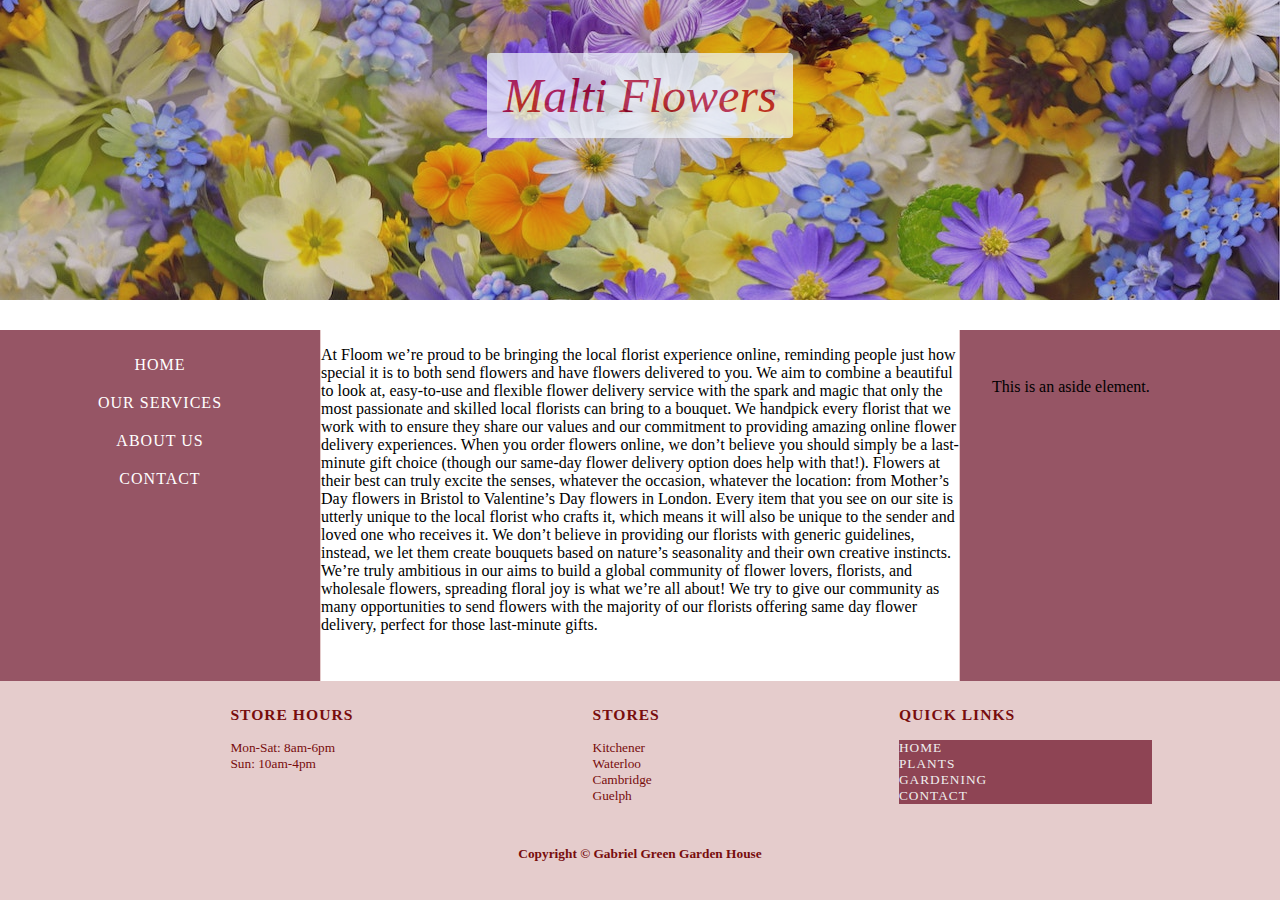
==== about.html @ d1742b84 "add files" ====
<!DOCTYPE html>
<html lang="en">
  <head>
    <meta charset="UTF-8" />
    <meta http-equiv="X-UA-Compatible" content="IE=edge" />
    <meta name="viewport" content="width=device-width, initial-scale=1.0" />
    <link rel="stylesheet" href="style.css" />
    <title>Malti Flowers - About Us</title>
  </head>
  <body>
    <div id="pagecontainer">
      <header>
        <h1><a href="index.html">Malti Flowers</a></h1>
      </header>
      <nav>
        <ul>
          <li><a href="index.html">Home</a></li>
          <li><a href="services.html">Our services</a></li>
          <li><a href="about.html">About us</a></li>
          <li><a href="contact.html">Contact</a></li>
        </ul>
      </nav>
      <main>
        <p>
          At Floom we’re proud to be bringing the local florist experience
          online, reminding people just how special it is to both send flowers
          and have flowers delivered to you. We aim to combine a beautiful to
          look at, easy-to-use and flexible flower delivery service with the
          spark and magic that only the most passionate and skilled local
          florists can bring to a bouquet. We handpick every florist that we
          work with to ensure they share our values and our commitment to
          providing amazing online flower delivery experiences. When you order
          flowers online, we don’t believe you should simply be a last-minute
          gift choice (though our same-day flower delivery option does help with
          that!). Flowers at their best can truly excite the senses, whatever
          the occasion, whatever the location: from Mother’s Day flowers in
          Bristol to Valentine’s Day flowers in London. Every item that you see
          on our site is utterly unique to the local florist who crafts it,
          which means it will also be unique to the sender and loved one who
          receives it. We don’t believe in providing our florists with generic
          guidelines, instead, we let them create bouquets based on nature’s
          seasonality and their own creative instincts. We’re truly ambitious in
          our aims to build a global community of flower lovers, florists, and
          wholesale flowers, spreading floral joy is what we’re all about! We
          try to give our community as many opportunities to send flowers with
          the majority of our florists offering same day flower delivery,
          perfect for those last-minute gifts.
        </p>
      </main>
      <aside>
        <p>This is an aside element.</p>
      </aside>
      <footer>
        <div class="item33">
          <h3>Store hours</h3>
          <ul>
            <li>Mon-Sat: 8am-6pm</li>
            <li>Sun: 10am-4pm</li>
          </ul>
        </div>
        <div class="item33">
          <h3>Stores</h3>
          <ul>
            <li>Kitchener</li>
            <li>Waterloo</li>
            <li>Cambridge</li>
            <li>Guelph</li>
          </ul>
        </div>
        <div class="item33">
          <h3>Quick links</h3>
          <nav>
            <ul>
              <li><a href="index.html">Home</a></li>
              <li><a href="plants.html">Plants</a></li>
              <li><a href="gardening.html">Gardening</a></li>
              <li><a href="contact.html">Contact</a></li>
            </ul>
          </nav>
        </div>
        <p id="copyright">Copyright &copy; Gabriel Green Garden House</p>
      </footer>
    </div>
  </body>
</html>
---- style.css ----
@import url("https://fonts.googleapis.com/css2?family=Lato&display=swap");

* {
  box-sizing: border-box;
}

body {
  margin: 0;
}

#pagecontainer {
  display: grid;
  grid-template-columns: 1fr 2fr 1fr;
  height: 100vh;
}

header {
  background-image: url("images/header.jpg");
  background-size: cover;
  background-position: center;
  grid-column: 1/-1;
  height: 300px;
}

nav {
  font-family: "Century Gothic", serif;
  text-align: center;
}

nav a {
  text-decoration: none;
  color: white;
  display: inline-block;
  padding: 10px 40px;
}

nav a:hover {
  text-shadow: 0px 0px 1px rgb(210, 210, 210);
  font-weight: 600;
}

aside,
nav {
  background-color: rgb(99 2 25 / 67%);
}

main {
  border-left: 1px solid rgba(125, 0, 0, 0.2);
  border-right: 1px solid rgba(125, 0, 0, 0.2);
}

header h1 {
  font-family: "Century Gothic", serif;
  font-size: 3em;
  font-weight: 500;
  line-height: 400%;
  text-align: center;
  margin: 0;
  background-color: rgba(55, 5, 72, 0.2);
  height: 100%;
}

header h1 a {
  text-decoration: none;
  color: #b5032c;
  opacity: 0.7;
  padding: 16px;
  text-shadow: 2px 2px 10px white;
  background-color: aliceblue;
  border-radius: 4px;
  font-style: italic;
}

section {
  font-family: "Century Gothic", serif;
}

#occasion {
  width: 100%;
  display: flex;
  flex-direction: column;
  margin: 32px auto;
}

#occasion {
  font-family: "Century Gothic", sans-serif;
}

.grid-occasion {
  display: grid;
  grid-template-columns: 1fr 1fr;
  width: 100%;
  height: 100%;
  margin-top: 24px;
}

.big-occasion {
  padding: 0 24px;
}

.big-occasion p {
  margin-bottom: 0;
}

.big-occasion img {
  width: 100%;
  height: 80%;
}

.other-occasion {
  display: grid;
  grid-template-columns: 1fr 1fr;
  gap: 16px;
  padding-right: 24px;
}

.other-occasion img {
  width: 100%;
  height: 80%;
}

.min-occasion {
  width: 100%;
  height: 100%;
}

.min-occasion h5 {
  margin-bottom: 0;
  margin-top: 10px;
}

#bundleup {
  display: flex;
  padding: 42px;
  font-family: "Gabriola", sans-serif;
  color: #520164;
}

#bundleup .content,
#bundleup .image {
  width: 50%;
}

#bundleup h2 {
  font-family: "Century Gothic", sans-serif;
  font-size: clamp(32px, 2em, 52px);
  margin-top: 0;
  margin-bottom: 16px;
}

#bundleup p {
  font-size: clamp(24px, 1em, 32px);
  margin: 0;
}

#bundleup img {
  width: 100%;
  height: 100%;
}

#bundleup .border_img {
  padding: 8px;
  width: 100%;
  height: 100%;
  position: relative;
}

#bundleup .border_img .frame {
  position: absolute;
  top: 0;
  left: 0;
}

#bundleup .border_img .front {
  padding: 2px;
  position: absolute;
  top: 5px;
  right: 8px;
}

#benefits {
  display: flex;
  padding: 42px;
  flex-direction: column;
  margin-bottom: 42px;
}

section .title {
  text-align: center;
  font-weight: 300;
  font-size: clamp(24px, 2em, 40px);
  font-family: "Century Gothic", sans-serif;
}

.benefits-container {
  display: flex;
  justify-content: space-around;
}

.benefits-item {
  display: flex;
  flex-direction: column;
  /* padding: 32px; */
  background-color: rgb(239, 239, 239);
  box-shadow: 0 5px 10px 2px rgb(170 178 198);
  font-family: "Lato", sans-serif;
  text-align: center;
  width: 33%;
}

.benefits-item img {
  width: 50px;
  height: 50px;
  margin: 0 auto;
}

.benefits-item h2 {
  font-size: clamp(20px, 1em, 32px);
}

.flip-card {
  background-color: transparent;
  width: 300px;
  height: 300px;
  perspective: 1000px;
}

.flip-card-inner {
  position: relative;
  width: 100%;
  height: 100%;
  text-align: center;
  transition: transform 0.6s;
  transform-style: preserve-3d;
  box-shadow: 0 4px 8px 0 rgba(0, 0, 0, 0.2);
}

.flip-card:hover .flip-card-inner {
  transform: rotateY(180deg);
}

.flip-card-front,
.flip-card-back {
  position: absolute;
  width: 100%;
  height: 100%;
  -webkit-backface-visibility: hidden;
  backface-visibility: hidden;
}

.flip-card-front {
  background-color: #bbb;
  color: black;
}

.flip-card-front img {
  width: 100%;
  height: 100%;
  position: relative;
}

.flip-card-front p {
  font-weight: 700;
  font-family: "Century Gothic", serif;
  font-size: 40px;
  background-color: #d4d0d58f;
  color: rgb(102 12 63);
  width: 100%;
  margin: 0;
  height: 100%;
  line-height: 290px;
  z-index: 999;
  position: absolute;
  text-align: center;
}

.flip-card-back {
  transform: rotateY(180deg);
  padding: 32px;
}

#testimonials h2 {
  color: white;
  font-family: "Century Gothic", serif;
  font-size: clamp(24px, 2em, 40px);
  text-align: center;
  margin: 0 0 24px 0;
  font-weight: 300;
}

.testimonials-item {
  padding: 32px;
  background-color: rgb(239, 239, 239);
  box-shadow: 0 2px 10px 2px rgb(170 178 198);
  font-family: "Century Gothic", serif;
  text-align: center;
  margin-bottom: 32px;
  margin-right: 24px;
}

.testimonials-item p {
  margin: 0;
}

.testimonials-item .testimonials-name {
  margin-top: 24px;
  font-weight: 600;
  text-align: right;
}

#newsletter {
  display: flex;
  flex-direction: column;
  padding: 32px;
  font-family: "Century Gothic", serif;
}

.newsletter-content {
  display: flex;
  flex-direction: column;
  margin: auto;
}

.newsletter-info {
  display: flex;
  margin-top: 24px;
}

.newsletter-info input {
  margin-right: 20px;
  width: 80%;
  padding: 8px;
  border: 1px solid rgba(125, 0, 0);
  border-radius: 4px;
}

.newsletter-info button {
  width: 20%;
  font-size: 16px;
  font-weight: 500;
  font-family: "Century Gothic", serif;
  background-color: rgba(125, 0, 0, 0.2);
  color: #780d0d;
  border: 1px solid rgba(125, 0, 0, 0.2);
  border-radius: 4px;
}

#collection {
  display: flex;
  flex-direction: column;
  width: 100%;
  padding: 42px 24px;
  background-color: rgb(248 247 247);
}

#collection .content {
  display: flex;
  margin: auto;
  justify-content: center;
  align-items: center;
}

#collection .content-container {
  width: 45%;
}

#collection .content p {
  margin-right: 32px;
}

#collection .content img {
  width: 300px;
  height: 300px;
  border-radius: 50%;
}

#compliments {
  width: 100%;
  padding: 0 32px;
  display: flex;
  justify-content: center;
  border: 1px solid #b5c1c5;
  margin: 32px auto;
}

#compliments .container {
  width: 100%;
}

#compliments .container ul {
  display: flex;
  width: 100%;
  justify-content: space-around;
}

#compliments .container ul li {
  list-style: none;
  text-transform: uppercase;
  color: #6f797d;
}

aside {
  padding: 32px;
}

#wrapper {
  width: 90%;
  margin: auto;
}

#categories {
  display: grid;
  grid-template-columns: 1fr 1fr 1fr;
  grid-gap: 40px;
  margin: 40px 0;
}

#categories img {
  width: 100%;
  object-fit: cover;
  margin-right: 20px;
}

#categories section {
  margin-bottom: 20px;
}

#categories section:nth-of-type(3) {
  grid-row: 1/3;
}

#categories h3 {
  margin-top: 0;
}

#heroimg {
  width: 100%;
  height: 300px;
  object-fit: cover;
  object-position: center;
}

h3,
nav a {
  text-transform: uppercase;
  letter-spacing: 1px;
}

ul {
  padding: 0;
  list-style: none;
}

.icon {
  display: block;
  font-size: 3em;
  color: rgb(35, 102, 12);
}

.item33 {
  display: inline-block;
  flex-grow: 1;
  padding-left: 10%;
}

.item25 {
  width: 23%;
  text-align: center;
  box-shadow: 0 0 20px #eee;
}

#multicol {
  display: flex;
  justify-content: space-between;
}

footer {
  font-family: "Century Gothic", serif;
  font-size: smaller;
  padding: 10px 10%;
  display: flex;
  flex-wrap: wrap;
  grid-column: 1/-1;
  background-color: rgba(125, 0, 0, 0.2);
  color: #780d0d;
}

footer nav a {
  color: #eee;
  display: block;
  padding: 0;
  text-align: left;
}

#copyright {
  font-family: "Century Gothic", serif;
  font-weight: 600;
  text-align: center;
  width: 100%;
}

.social-media {
  display: flex;
}

.fa {
  font-size: 22px;
  text-decoration: none;
  color: #575555;
}

.fa:not(:last-child) {
  margin-right: 24px;
}

/* tablet screen */
@media only screen and (max-width: 1024px) {
  #pagecontainer {
    display: block;
  }

  nav a {
    padding: 10px 30px;
  }

  nav ul {
    display: flex;
    justify-content: space-around;
    margin: 0;
  }

  nav li {
    display: inline-block;
  }

  footer nav ul li {
    display: block;
  }

  h1 {
    /* font-size: 2.5em; */
    line-height: 150%;
    margin: 32px 0;
  }

  table,
  form {
    width: 90%;
  }

  #categories section {
    width: 100%;
  }

  .benefits-container {
    flex-direction: column;
  }

  .benefits-item {
    margin: 32px auto 0;
  }

  .big-occasion {
    height: max-content;
    margin-bottom: 0;
  }
}

/* mobile screen */
@media only screen and (max-width: 760px) {
  .desktop {
    display: none;
  }

  .mobile {
    display: block;
  }

  nav {
    border-bottom: 1px solid rgb(158, 194, 143);
  }

  nav ul {
    flex-direction: column;
    margin: 0;
  }

  nav li {
    display: block;
  }

  #bundleup {
    flex-direction: column-reverse;
  }

  #benefits {
    width: 100%;
  }

  .benefits-container {
    flex-direction: column;
  }

  .benefits-item {
    width: 100%;
    margin-top: 32px;
  }

  .grid-occasion {
    grid-template-columns: 1fr;
  }

  .big-occasion {
    height: max-content;
    margin-bottom: 32px;
  }

  .other-occasion {
    margin-left: 24px;
  }

  #multicol {
    flex-wrap: wrap;
  }

  .item25 {
    width: 50%;
  }

  #categories {
    grid-template-columns: 1fr 1fr;
  }

  .item33 {
    float: none;
    display: block;
    width: 100%;
    text-align: center;
    padding: 0;
  }

  .social-media {
    justify-content: center;
  }

  .newsletter-info {
    flex-direction: column;
  }

  .newsletter-info input {
    width: 100%;
  }

  .newsletter-info button {
    width: max-content;
    margin: 16px auto;
  }
}
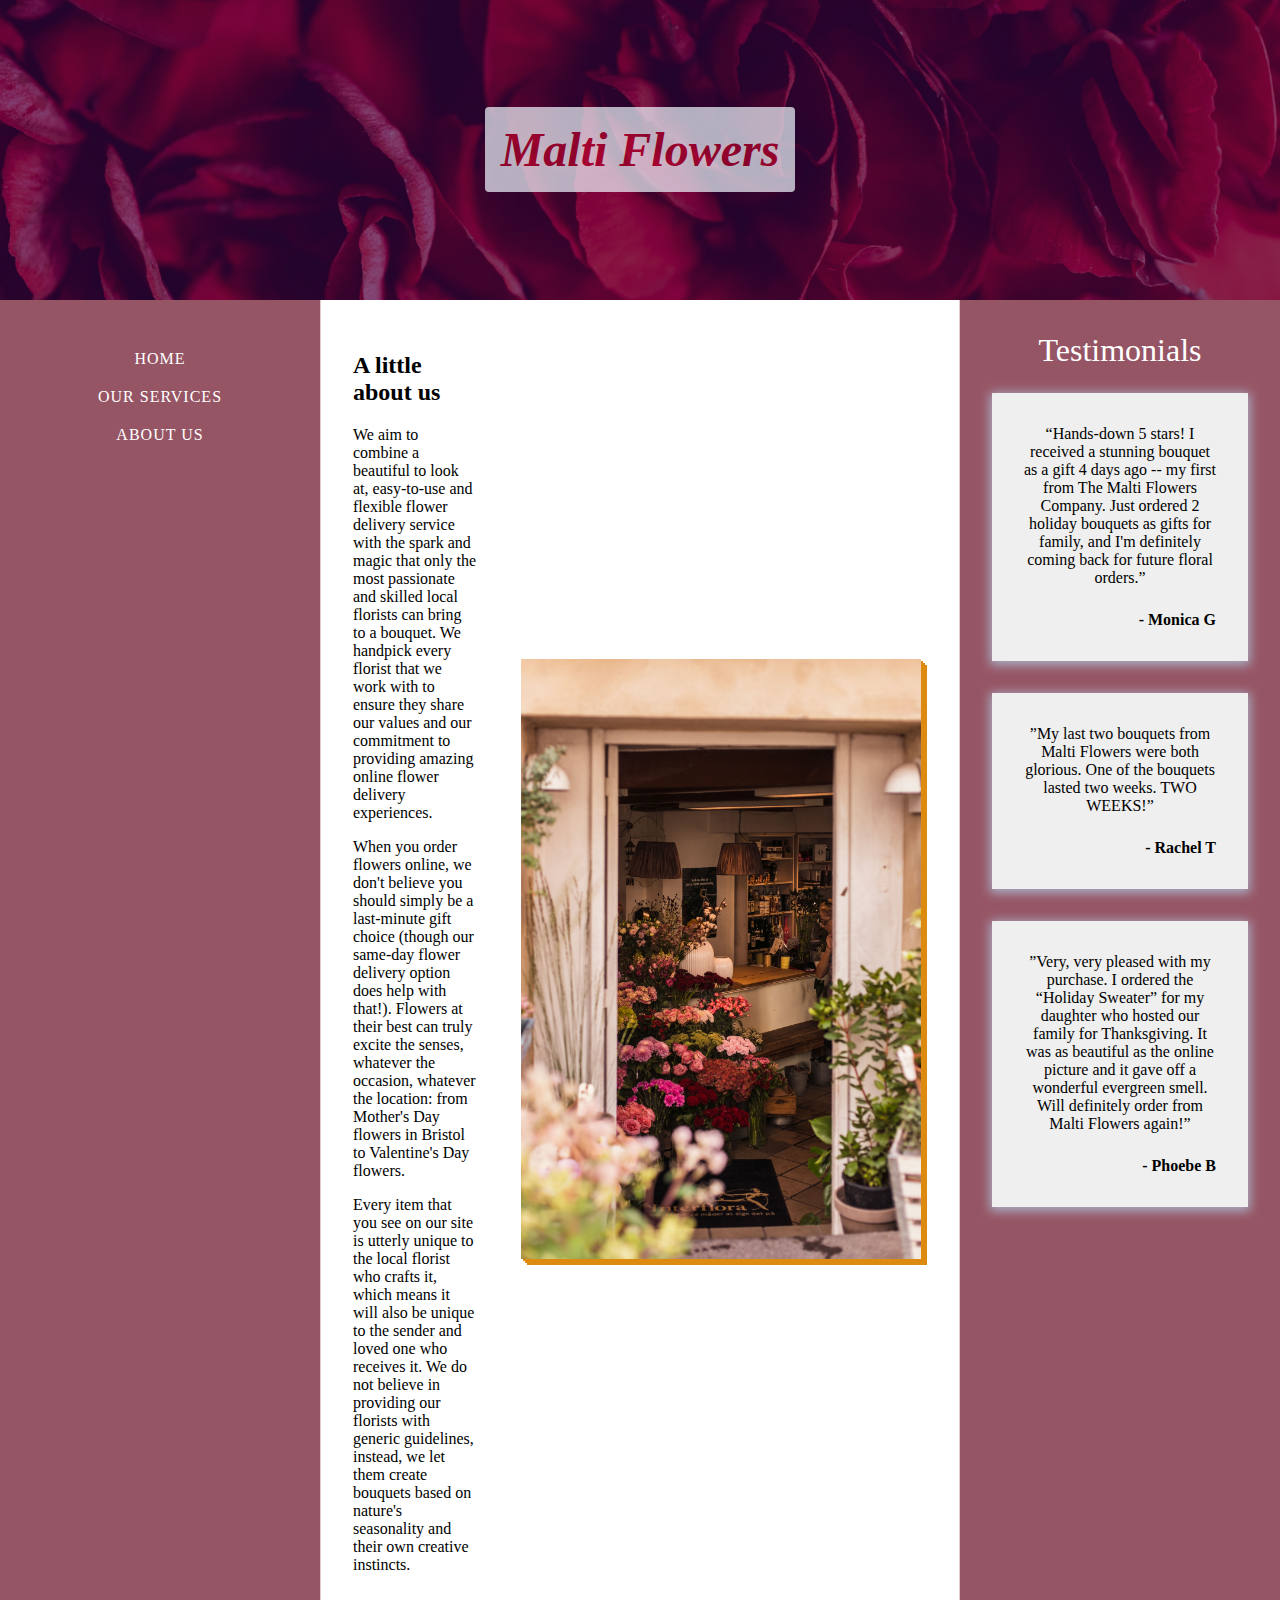
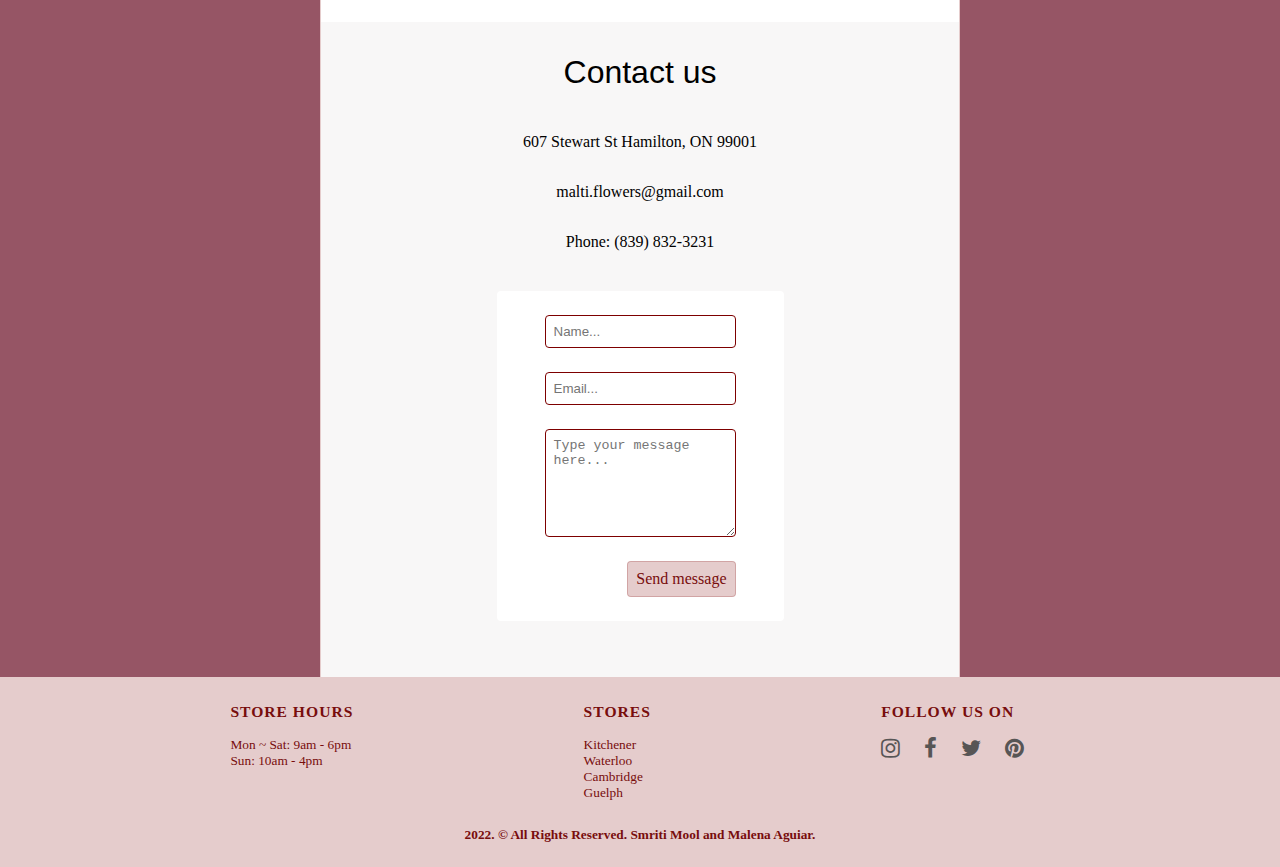
==== commit 269e0e00: "add about and service pages, and more styles" ====
--- a/about.html
+++ b/about.html
@@ -4,6 +4,10 @@
     <meta charset="UTF-8" />
     <meta http-equiv="X-UA-Compatible" content="IE=edge" />
     <meta name="viewport" content="width=device-width, initial-scale=1.0" />
+    <link
+      rel="stylesheet"
+      href="https://cdnjs.cloudflare.com/ajax/libs/font-awesome/4.7.0/css/font-awesome.min.css"
+    />
     <link rel="stylesheet" href="style.css" />
     <title>Malti Flowers - About Us</title>
   </head>
@@ -17,45 +21,108 @@
           <li><a href="index.html">Home</a></li>
           <li><a href="services.html">Our services</a></li>
           <li><a href="about.html">About us</a></li>
-          <li><a href="contact.html">Contact</a></li>
         </ul>
       </nav>
       <main>
-        <p>
-          At Floom we’re proud to be bringing the local florist experience
-          online, reminding people just how special it is to both send flowers
-          and have flowers delivered to you. We aim to combine a beautiful to
-          look at, easy-to-use and flexible flower delivery service with the
-          spark and magic that only the most passionate and skilled local
-          florists can bring to a bouquet. We handpick every florist that we
-          work with to ensure they share our values and our commitment to
-          providing amazing online flower delivery experiences. When you order
-          flowers online, we don’t believe you should simply be a last-minute
-          gift choice (though our same-day flower delivery option does help with
-          that!). Flowers at their best can truly excite the senses, whatever
-          the occasion, whatever the location: from Mother’s Day flowers in
-          Bristol to Valentine’s Day flowers in London. Every item that you see
-          on our site is utterly unique to the local florist who crafts it,
-          which means it will also be unique to the sender and loved one who
-          receives it. We don’t believe in providing our florists with generic
-          guidelines, instead, we let them create bouquets based on nature’s
-          seasonality and their own creative instincts. We’re truly ambitious in
-          our aims to build a global community of flower lovers, florists, and
-          wholesale flowers, spreading floral joy is what we’re all about! We
-          try to give our community as many opportunities to send flowers with
-          the majority of our florists offering same day flower delivery,
-          perfect for those last-minute gifts.
-        </p>
+        <section id="aboutus">
+          <div class="content">
+            <div class="text">
+              <h2>A little about us</h2>
+              <p>
+                We aim to combine a beautiful to look at, easy-to-use and
+                flexible flower delivery service with the spark and magic that
+                only the most passionate and skilled local florists can bring to
+                a bouquet. We handpick every florist that we work with to ensure
+                they share our values and our commitment to providing amazing
+                online flower delivery experiences.
+              </p>
+              <p>
+                When you order flowers online, we don't believe you should
+                simply be a last-minute gift choice (though our same-day flower
+                delivery option does help with that!). Flowers at their best can
+                truly excite the senses, whatever the occasion, whatever the
+                location: from Mother's Day flowers in Bristol to Valentine's
+                Day flowers.
+              </p>
+              <p>
+                Every item that you see on our site is utterly unique to the
+                local florist who crafts it, which means it will also be unique
+                to the sender and loved one who receives it. We do not believe
+                in providing our florists with generic guidelines, instead, we
+                let them create bouquets based on nature's seasonality and their
+                own creative instincts.
+              </p>
+            </div>
+            <div class="image">
+              <img src="images/flowerstore.jpg" alt="Flower Store" />
+            </div>
+          </div>
+        </section>
+        <section id="contact">
+          <h2 class="title">Contact us</h2>
+          <div class="content">
+            <p>607 Stewart St Hamilton, ON 99001</p>
+            <p>malti.flowers@gmail.com</p>
+            <p>Phone: (839) 832-3231</p>
+          </div>
+          <form>
+            <input type="text" name="name" id="name" placeholder="Name..." />
+            <input
+              type="email"
+              name="email"
+              id="email"
+              placeholder="Email..."
+            />
+            <textarea
+              name="message"
+              id="message"
+              cols="30"
+              rows="6"
+              placeholder="Type your message here..."
+            ></textarea>
+            <button type="submit">Send message</button>
+          </form>
+        </section>
       </main>
       <aside>
-        <p>This is an aside element.</p>
+        <div id="testimonials">
+          <h2 class="title">Testimonials</h2>
+          <div class="testimonials-container">
+            <div class="testimonials-item">
+              <p>
+                “Hands-down 5 stars! I received a stunning bouquet as a gift 4
+                days ago -- my first from The Malti Flowers Company. Just
+                ordered 2 holiday bouquets as gifts for family, and I'm
+                definitely coming back for future floral orders.”
+              </p>
+              <p class="testimonials-name">- Monica G</p>
+            </div>
+            <div class="testimonials-item">
+              <p>
+                ”My last two bouquets from Malti Flowers were both glorious. One
+                of the bouquets lasted two weeks. TWO WEEKS!”
+              </p>
+              <p class="testimonials-name">- Rachel T</p>
+            </div>
+            <div class="testimonials-item">
+              <p>
+                ”Very, very pleased with my purchase. I ordered the “Holiday
+                Sweater” for my daughter who hosted our family for Thanksgiving.
+                It was as beautiful as the online picture and it gave off a
+                wonderful evergreen smell. Will definitely order from Malti
+                Flowers again!”
+              </p>
+              <p class="testimonials-name">- Phoebe B</p>
+            </div>
+          </div>
+        </div>
       </aside>
       <footer>
         <div class="item33">
           <h3>Store hours</h3>
           <ul>
-            <li>Mon-Sat: 8am-6pm</li>
-            <li>Sun: 10am-4pm</li>
+            <li>Mon ~ Sat: 9am - 6pm</li>
+            <li>Sun: 10am - 4pm</li>
           </ul>
         </div>
         <div class="item33">
@@ -68,17 +135,17 @@
           </ul>
         </div>
         <div class="item33">
-          <h3>Quick links</h3>
-          <nav>
-            <ul>
-              <li><a href="index.html">Home</a></li>
-              <li><a href="plants.html">Plants</a></li>
-              <li><a href="gardening.html">Gardening</a></li>
-              <li><a href="contact.html">Contact</a></li>
-            </ul>
-          </nav>
+          <h3>Follow us on</h3>
+          <div class="social-media">
+            <a href="#" class="fa fa-instagram"></a>
+            <a href="#" class="fa fa-facebook"></a>
+            <a href="#" class="fa fa-twitter"></a>
+            <a href="#" class="fa fa-pinterest"></a>
+          </div>
         </div>
-        <p id="copyright">Copyright &copy; Gabriel Green Garden House</p>
+        <p id="copyright">
+          2022. &copy; All Rights Reserved. Smriti Mool and Malena Aguiar.
+        </p>
       </footer>
     </div>
   </body>
--- a/style.css
+++ b/style.css
@@ -15,48 +15,21 @@
 }
 
 header {
-  background-image: url("images/header.jpg");
+  background-image: url("images/redheader.jpg");
   background-size: cover;
   background-position: center;
   grid-column: 1/-1;
   height: 300px;
 }
 
-nav {
-  font-family: "Century Gothic", serif;
-  text-align: center;
-}
-
-nav a {
-  text-decoration: none;
-  color: white;
-  display: inline-block;
-  padding: 10px 40px;
-}
-
-nav a:hover {
-  text-shadow: 0px 0px 1px rgb(210, 210, 210);
-  font-weight: 600;
-}
-
-aside,
-nav {
-  background-color: rgb(99 2 25 / 67%);
-}
-
-main {
-  border-left: 1px solid rgba(125, 0, 0, 0.2);
-  border-right: 1px solid rgba(125, 0, 0, 0.2);
-}
-
 header h1 {
   font-family: "Century Gothic", serif;
   font-size: 3em;
   font-weight: 500;
-  line-height: 400%;
+  line-height: 300px;
   text-align: center;
   margin: 0;
-  background-color: rgba(55, 5, 72, 0.2);
+  background-color: rgba(55, 5, 72, 0.6);
   height: 100%;
 }
 
@@ -69,6 +42,36 @@
   background-color: aliceblue;
   border-radius: 4px;
   font-style: italic;
+  font-weight: 700;
+}
+
+nav {
+  font-family: "Century Gothic", serif;
+  text-align: center;
+  padding-top: 24px;
+}
+
+nav a {
+  text-decoration: none;
+  color: white;
+  display: inline-block;
+  padding: 10px 40px;
+  animation: slide 0.7s ease-in;
+}
+
+nav a:hover {
+  text-shadow: 0px 0px 1px rgb(210, 210, 210);
+  font-weight: 600;
+}
+
+aside,
+nav {
+  background-color: rgb(99 2 25 / 67%);
+}
+
+main {
+  border-left: 1px solid rgba(125, 0, 0, 0.2);
+  border-right: 1px solid rgba(125, 0, 0, 0.2);
 }
 
 section {
@@ -124,6 +127,22 @@
   height: 100%;
 }
 
+.big-occasion img:hover {
+  -webkit-transform: scale(0.9) translateX(-3px);
+  -ms-transform: scale(0.9) translateX(-3px);
+  box-shadow: 1px 1px #dd8b10, 2px 2px #dd8b10, 3px 3px #dd8b10;
+  -webkit-transform: translateX(-3px);
+  transform: scale(0.9) translateX(-3px);
+}
+
+.min-occasion img:hover {
+  -webkit-transform: scale(0.9) translateX(-3px);
+  -ms-transform: scale(0.9) translateX(-3px);
+  box-shadow: 1px 1px #dd8b10, 2px 2px #dd8b10, 3px 3px #dd8b10;
+  -webkit-transform: translateX(-3px);
+  transform: scale(0.9) translateX(-3px);
+}
+
 .min-occasion h5 {
   margin-bottom: 0;
   margin-top: 10px;
@@ -190,6 +209,7 @@
   font-weight: 300;
   font-size: clamp(24px, 2em, 40px);
   font-family: "Century Gothic", sans-serif;
+  animation: reveal 2s forwards;
 }
 
 .benefits-container {
@@ -200,7 +220,6 @@
 .benefits-item {
   display: flex;
   flex-direction: column;
-  /* padding: 32px; */
   background-color: rgb(239, 239, 239);
   box-shadow: 0 5px 10px 2px rgb(170 178 198);
   font-family: "Lato", sans-serif;
@@ -286,6 +305,11 @@
   text-align: center;
   margin: 0 0 24px 0;
   font-weight: 300;
+  animation: reveal 2s forwards;
+}
+
+.testimonials-container {
+  animation: slide 0.7s ease-in;
 }
 
 .testimonials-item {
@@ -295,7 +319,6 @@
   font-family: "Century Gothic", serif;
   text-align: center;
   margin-bottom: 32px;
-  margin-right: 24px;
 }
 
 .testimonials-item p {
@@ -313,6 +336,7 @@
   flex-direction: column;
   padding: 32px;
   font-family: "Century Gothic", serif;
+  margin-bottom: 42px;
 }
 
 .newsletter-content {
@@ -463,15 +487,131 @@
   padding-left: 10%;
 }
 
-.item25 {
-  width: 23%;
-  text-align: center;
-  box-shadow: 0 0 20px #eee;
-}
-
-#multicol {
-  display: flex;
-  justify-content: space-between;
+#aboutus {
+  display: flex;
+  flex-direction: column;
+  width: 100%;
+  padding: 32px;
+}
+
+#aboutus .content {
+  display: flex;
+  justify-content: center;
+  align-items: center;
+  margin: auto;
+}
+
+#aboutus .content .text {
+  width: 50%;
+}
+
+#aboutus .content img {
+  margin-left: 50px;
+  width: 400px;
+  height: 600px;
+  -webkit-transform: translateX(-6px);
+  -ms-transform: translateX(-6px);
+  box-shadow: 2px 2px #dd8b10, 4px 4px #dd8b10, 6px 6px #dd8b10;
+  -webkit-transform: translateX(-6px);
+  transform: translateX(-6px);
+}
+
+#contact {
+  display: flex;
+  justify-content: center;
+  flex-direction: column;
+  background-color: rgb(248 247 247);
+  padding: 32px;
+}
+
+#contact h2 {
+  margin-top: 0;
+}
+
+#contact .content {
+  display: flex;
+  flex-direction: column;
+  justify-content: center;
+  margin: auto;
+  text-align: center;
+  animation: slideltr 0.7s ease-in;
+}
+
+#contact form {
+  width: 50%;
+  display: flex;
+  margin: 24px auto 24px auto;
+  flex-direction: column;
+  padding: 24px;
+  background-color: white;
+  justify-content: flex-end;
+  border-radius: 4px;
+  animation: slidertl 0.7s ease-in;
+}
+
+#contact form input,
+#contact form textarea,
+#contact form button {
+  margin: 0 24px 24px 24px;
+  border: 1px solid rgba(125, 0, 0);
+  border-radius: 4px;
+  padding: 8px;
+}
+
+#contact form button {
+  width: max-content;
+  font-size: 16px;
+  font-weight: 500;
+  font-family: "Century Gothic", serif;
+  background-color: rgba(125, 0, 0, 0.2);
+  color: #780d0d;
+  border: 1px solid rgba(125, 0, 0, 0.2);
+  border-radius: 4px;
+  margin: auto 24px auto auto;
+}
+
+.service {
+  display: flex;
+  flex-direction: column;
+  width: 100%;
+  padding: 42px 24px;
+}
+
+.gray {
+  background-color: rgb(248 247 247);
+}
+
+.flex-reverse {
+  flex-direction: row-reverse;
+}
+
+.service .content {
+  display: flex;
+  margin: auto;
+  justify-content: center;
+  align-items: center;
+}
+
+.service .content-container {
+  width: 45%;
+}
+
+.service .content p {
+  margin-right: 32px;
+}
+
+.service .flex-reverse p {
+  margin-right: 0;
+}
+
+.service .content img {
+  width: 300px;
+  height: 300px;
+  border-radius: 50%;
+}
+
+.service .flex-reverse img {
+  margin-right: 50px;
 }
 
 footer {
@@ -513,12 +653,60 @@
   margin-right: 24px;
 }
 
+#bestsellers {
+  display: flex;
+  flex-direction: column;
+  justify-content: center;
+  width: 100%;
+  padding: 32px;
+}
+
+#bestsellers .container {
+  width: 80%;
+  flex-wrap: wrap;
+  display: flex;
+  justify-content: space-around;
+  margin: 24px auto auto auto;
+}
+
+#bestsellers .info-item {
+  display: flex;
+  flex-direction: column;
+  justify-content: center;
+  align-items: center;
+  background-color: rgb(233 229 229);
+  padding: 24px;
+  width: 200px;
+  height: 200px;
+  border-radius: 12px;
+  text-align: center;
+  margin-top: 32px;
+}
+
+#bestsellers.info-item:hover {
+  transform: scale(1.2);
+}
+
+#bestsellers img {
+  width: 100px;
+  height: 100px;
+  margin: autp;
+}
+
+.service h2 {
+  animation: reveal 2s forwards;
+}
+
 /* tablet screen */
 @media only screen and (max-width: 1024px) {
   #pagecontainer {
     display: block;
   }
 
+  nav {
+    padding: 0;
+  }
+
   nav a {
     padding: 10px 30px;
   }
@@ -538,14 +726,8 @@
   }
 
   h1 {
-    /* font-size: 2.5em; */
     line-height: 150%;
     margin: 32px 0;
-  }
-
-  table,
-  form {
-    width: 90%;
   }
 
   #categories section {
@@ -563,6 +745,10 @@
   .big-occasion {
     height: max-content;
     margin-bottom: 0;
+  }
+
+  #aboutus .content img {
+    width: 360px;
   }
 }
 
@@ -577,7 +763,7 @@
   }
 
   nav {
-    border-bottom: 1px solid rgb(158, 194, 143);
+    padding: 0;
   }
 
   nav ul {
@@ -623,14 +809,6 @@
     flex-wrap: wrap;
   }
 
-  .item25 {
-    width: 50%;
-  }
-
-  #categories {
-    grid-template-columns: 1fr 1fr;
-  }
-
   .item33 {
     float: none;
     display: block;
@@ -639,6 +817,15 @@
     padding: 0;
   }
 
+  #collection .content {
+    flex-direction: column-reverse;
+  }
+
+  #collection .content-container {
+    width: 100%;
+    text-align: center;
+  }
+
   .social-media {
     justify-content: center;
   }
@@ -655,4 +842,107 @@
     width: max-content;
     margin: 16px auto;
   }
-}
+
+  #aboutus .content {
+    flex-direction: column;
+  }
+
+  #aboutus .content .text {
+    width: 100%;
+  }
+
+  #aboutus .content img {
+    width: 100%;
+    height: 100%;
+    margin: 0;
+  }
+
+  #contact form {
+    width: 100%;
+  }
+
+  #bestsellers .container {
+    width: 100%;
+    flex-direction: column;
+    justify-content: center;
+  }
+
+  #bestsellers .info-item {
+    margin: 32px auto auto auto;
+  }
+
+  .service .content, .service .flex-reverse {
+    flex-direction: column;
+  }
+
+  .service .content-container {
+    width: 100%;
+    text-align: center;
+  }
+
+  .service .content img, .service .flex-reverse img {
+    margin-right: 0;
+    margin-top: 24px;
+  }
+}
+
+@keyframes slideltr {
+  0% {
+    transform: translateX(-500px);
+  }
+
+  100% {
+    transform: translateX(0);
+  }
+}
+
+@keyframes slidertl {
+  0% {
+    transform: translateX(500px);
+  }
+
+  100% {
+    transform: translateX(0);
+  }
+}
+
+@keyframes slide {
+  0% {
+    transform: skew(53deg) translateX(-500px);
+    opacity: 0;
+  }
+
+  60% {
+    transform: translateX(0);
+  }
+
+  62% {
+    transform: skew(0deg) translateX(30px);
+  }
+
+  70% {
+    transform: skew(-20deg);
+    opacity: 1;
+  }
+
+  80% {
+    transform: skew(0deg) translateX(0);
+  }
+
+  80% {
+    transform: skew(-5deg);
+  }
+
+  100% {
+    transform: skew(0deg);
+  }
+}
+
+@keyframes reveal {
+  from {
+    clip-path: inset(0 0 0 100%);
+  }
+  to {
+    clip-path: inset(0 0 0 0);
+  }
+}
